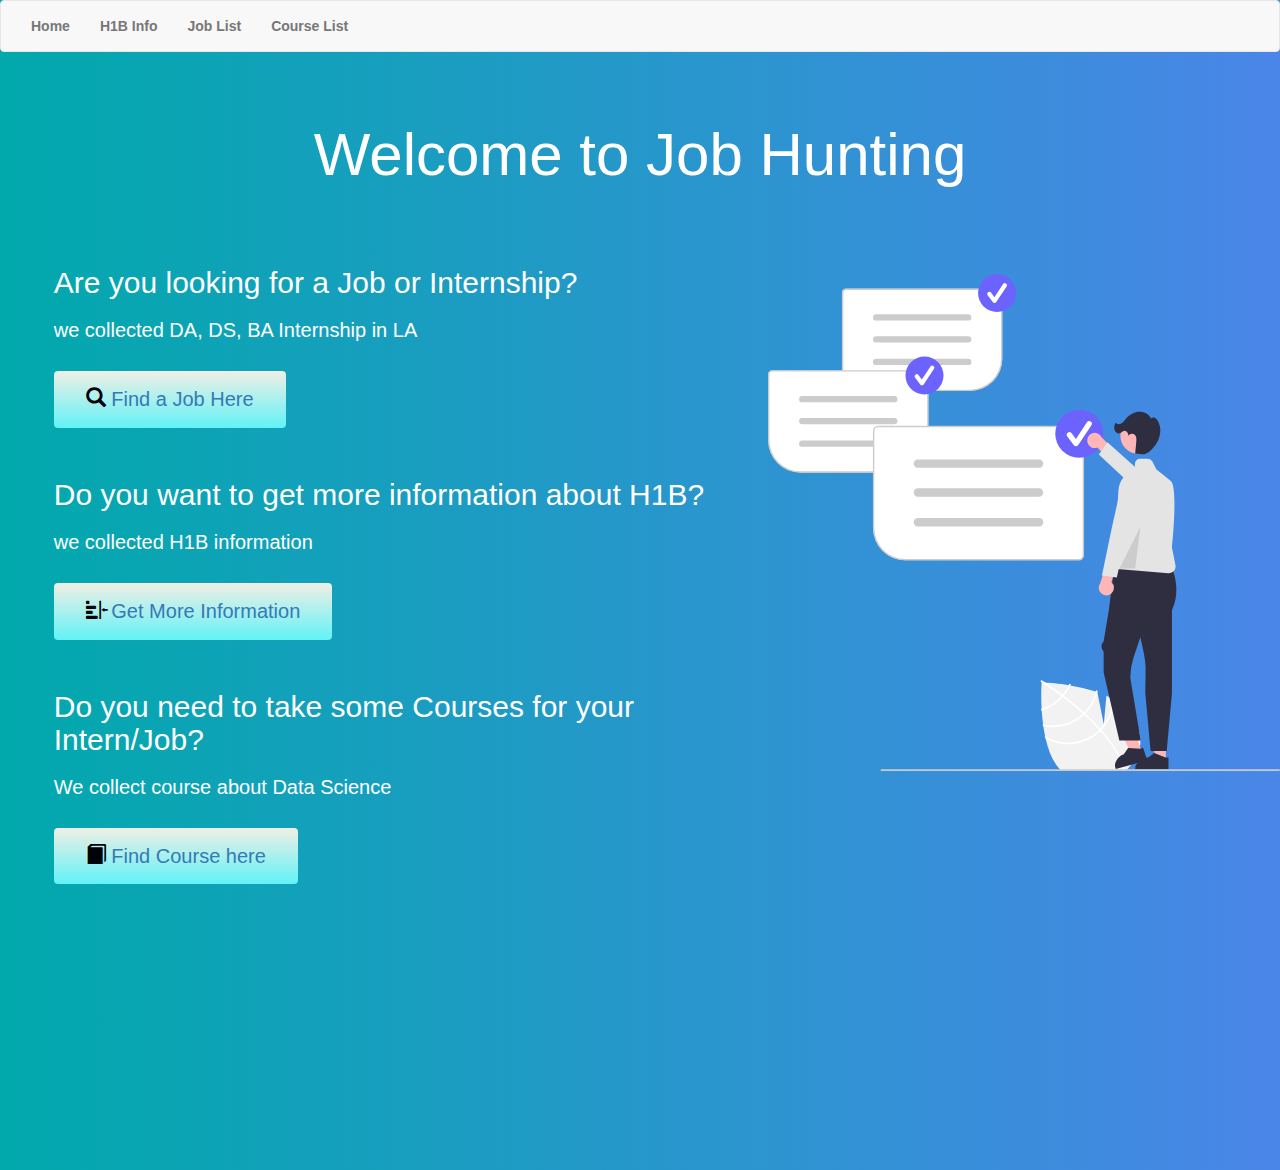
==== index.html @ 9eec8bff "111" ====
<html>
<meta charset="utf-8">
<meta name="viewport" content="width=device-width, initial-scale=1">
<link rel="stylesheet" href="https://maxcdn.bootstrapcdn.com/bootstrap/3.3.7/css/bootstrap.min.css">
<script src="https://ajax.googleapis.com/ajax/libs/jquery/3.1.1/jquery.min.js"></script>
<script src="https://maxcdn.bootstrapcdn.com/bootstrap/3.3.7/js/bootstrap.min.js"></script>
<link rel="stylesheet" href="https://maxcdn.bootstrapcdn.com/bootstrap/3.3.7/css/bootstrap.min.css">
<link rel="stylesheet" href="home.css"/>

<head>
    <link rel="stylesheet" href="styles.css">
    <style>
        body {
            background: linear-gradient(to right, #01a9ac, #4a86e8);
        }

        .wrapper {
            top: 38%;
            box-shadow: 0 0 0 0;
        }

        .center {
            width: 100%;
            padding: 30px 25px;
            text-align: center;
            color: #fff;
        }

        .g-signin2 > div {
            margin: 0 auto;
        }

        .outer-main {
            height: 130%;
            width: 100vw;
        }
    </style>
    <script src="https://apis.google.com/js/platform.js" async defer></script>
    <script src="node_modules/jquery/dist/jquery.min.js"></script>
    <title>Home Page</title>
</head>

<body>
<div class="outer-main">
    <nav class="navbar navbar-default">
        <div class="container-fluid">
            <ul class="nav navbar-nav">
                <li><a href="index.html"><b>Home</b></a></li>
                <li><a href="h1b.html"><b>H1B Info</b></a></li>
                <li><a href="page.html"><b>Job List</b></a></li>
                <li><a href="course.html"><b>Course List</b></a></li>
            </ul>
        </div>
    </nav>
    <div class="wrapper">
        <div class="center">
            <h1>Welcome to Job Hunting</h1>
        </div>
    </div>

    <div class="main">
        <div class="left" style="float: left; width: 60%">
            <div class="main__container">
                <div class="main__content">
                    <h1 style="color:white">Are you looking for a Job or Internship?</h1>
                    <h2 style="color:white"> we collected DA, DS, BA Internship in LA </h2>
                    <button class="main__btn" >
                        <i class="glyphicon glyphicon-search" style="color:rgb(0, 3, 8)"></i>
                        <a href="page.html">Find a Job Here</a>
                    </button>
                </div>
                <div class="main__content1">
                    <h1 style="color:white">Do you want to get more information about H1B?</h1>
                    <h2 style="color:white"> we collected H1B information </h2>
                    <button class="main__btn">
                        <i class="glyphicon glyphicon-indent-right" style="color:rgb(0, 3, 8)"></i>
                        <a href="h1b.html">Get More Information</a>
                    </button>
                </div>
                <div class="main__content2">
                    <h1 style="color:white">Do you need to take some Courses for your Intern/Job?</h1>
                    <h2 style="color:white"> We collect course about Data Science </h2>
                    <button class="main__btn">
                        <i class="glyphicon glyphicon-book" style="color:rgb(0, 3, 8)"></i>
                        <a href="course.html">Find Course here</a>
                    </button>
                </div>
            </div>
        </div>
        <div class="right" style="float:right; width: 40%; padding-left: 0%">
            <div class="main__img__container">
                <img src="images/home1.svg" alt='pic' id="main_img" width="100%"/>
            </div>
        </div>

    </div>
</div>
</body>

</html>
---- home.css ----
.center h1{
    font-size: 6rem;
}
.main__content h1{
    font-size: 3rem;
    margin-left: 7%;
    margin-top: 5%;
}
.main__content h2{
    font-size: 2rem;
    margin-left: 7%;
}
.main__content1 h1{
    font-size: 3rem;
    margin-left: 7%;
    margin-top: 50px;
}

.main__content1 h2{
    font-size: 2rem;
    margin-left: 7%;
}

.main__content2 h1{
    font-size: 3rem;
    margin-left: 7%;
    margin-top: 50px;
}

.main__content2 h2{
    font-size: 2rem;
    margin-left: 7%;
}

.main__btn {
    font-size: 2rem;
    margin-left: 7%;
    background-image: linear-gradient(to top, #62f2f7, #fe51 100%);
    padding: 14px 32px;
    border: none;
    border-radius: 4px;
    color: #ffffff;
    margin-top: 2rem;
    cursor: pointer;
    position: relative;
    transform: all 0.35s;
}
.main__img__container{
    padding-top: 9%;
}
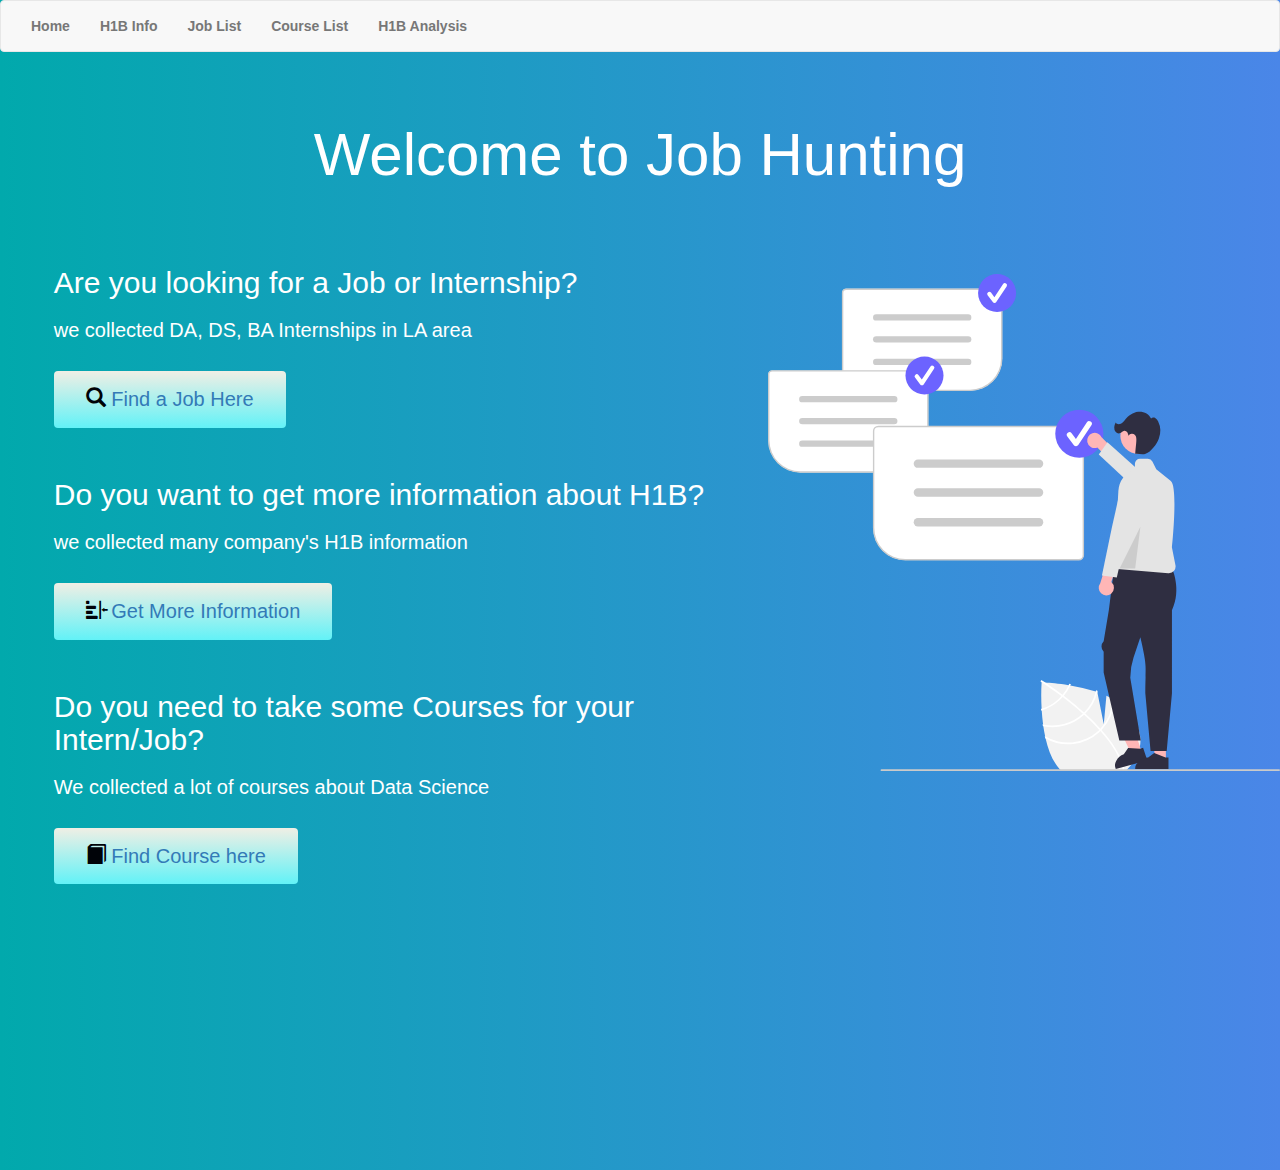
==== commit 6960689a: "嘿嘿嘿" ====
--- a/index.html
+++ b/index.html
@@ -49,6 +49,7 @@
                 <li><a href="h1b.html"><b>H1B Info</b></a></li>
                 <li><a href="page.html"><b>Job List</b></a></li>
                 <li><a href="course.html"><b>Course List</b></a></li>
+                <li><a href="analysis.html"><b>H1B Analysis</b></a></li>
             </ul>
         </div>
     </nav>
@@ -63,7 +64,7 @@
             <div class="main__container">
                 <div class="main__content">
                     <h1 style="color:white">Are you looking for a Job or Internship?</h1>
-                    <h2 style="color:white"> we collected DA, DS, BA Internship in LA </h2>
+                    <h2 style="color:white"> we collected DA, DS, BA Internships in LA area</h2>
                     <button class="main__btn" >
                         <i class="glyphicon glyphicon-search" style="color:rgb(0, 3, 8)"></i>
                         <a href="page.html">Find a Job Here</a>
@@ -71,7 +72,7 @@
                 </div>
                 <div class="main__content1">
                     <h1 style="color:white">Do you want to get more information about H1B?</h1>
-                    <h2 style="color:white"> we collected H1B information </h2>
+                    <h2 style="color:white"> we collected many company's H1B information </h2>
                     <button class="main__btn">
                         <i class="glyphicon glyphicon-indent-right" style="color:rgb(0, 3, 8)"></i>
                         <a href="h1b.html">Get More Information</a>
@@ -79,7 +80,7 @@
                 </div>
                 <div class="main__content2">
                     <h1 style="color:white">Do you need to take some Courses for your Intern/Job?</h1>
-                    <h2 style="color:white"> We collect course about Data Science </h2>
+                    <h2 style="color:white"> We collected a lot of courses about Data Science </h2>
                     <button class="main__btn">
                         <i class="glyphicon glyphicon-book" style="color:rgb(0, 3, 8)"></i>
                         <a href="course.html">Find Course here</a>
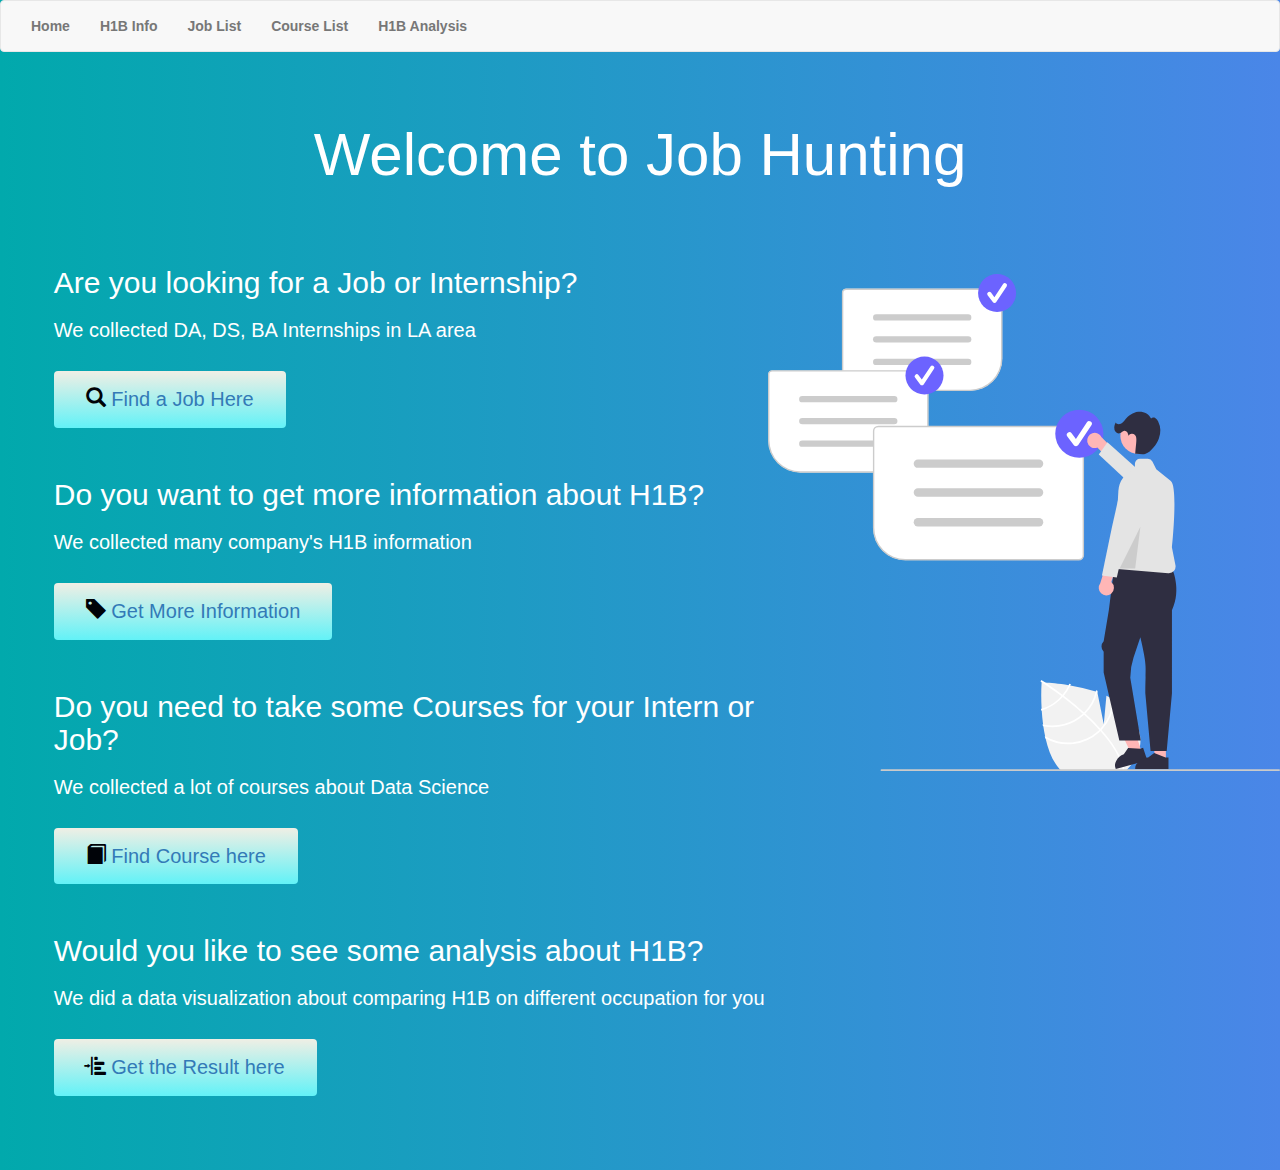
==== commit 53252c38: "11" ====
--- a/index.html
+++ b/index.html
@@ -64,7 +64,7 @@
             <div class="main__container">
                 <div class="main__content">
                     <h1 style="color:white">Are you looking for a Job or Internship?</h1>
-                    <h2 style="color:white"> we collected DA, DS, BA Internships in LA area</h2>
+                    <h2 style="color:white"> We collected DA, DS, BA Internships in LA area</h2>
                     <button class="main__btn" >
                         <i class="glyphicon glyphicon-search" style="color:rgb(0, 3, 8)"></i>
                         <a href="page.html">Find a Job Here</a>
@@ -72,18 +72,26 @@
                 </div>
                 <div class="main__content1">
                     <h1 style="color:white">Do you want to get more information about H1B?</h1>
-                    <h2 style="color:white"> we collected many company's H1B information </h2>
+                    <h2 style="color:white"> We collected many company's H1B information </h2>
                     <button class="main__btn">
-                        <i class="glyphicon glyphicon-indent-right" style="color:rgb(0, 3, 8)"></i>
+                        <i class="glyphicon glyphicon-tag" style="color:rgb(0, 3, 8)"></i>
                         <a href="h1b.html">Get More Information</a>
                     </button>
                 </div>
                 <div class="main__content2">
-                    <h1 style="color:white">Do you need to take some Courses for your Intern/Job?</h1>
+                    <h1 style="color:white">Do you need to take some Courses for your Intern or Job?</h1>
                     <h2 style="color:white"> We collected a lot of courses about Data Science </h2>
                     <button class="main__btn">
                         <i class="glyphicon glyphicon-book" style="color:rgb(0, 3, 8)"></i>
                         <a href="course.html">Find Course here</a>
+                    </button>
+                </div>
+                <div class="main__content3">
+                    <h1 style="color:white"> Would you like to see some analysis about H1B?</h1>
+                    <h2 style="color:white"> We did a data visualization about comparing H1B on different occupation for you</h2>
+                    <button class="main__btn">
+                        <i class="glyphicon glyphicon-indent-left" style="color:rgb(0, 3, 8)"></i>
+                        <a href="course.html"> Get the Result here </a>
                     </button>
                 </div>
             </div>
--- a/home.css
+++ b/home.css
@@ -32,6 +32,17 @@
     margin-left: 7%;
 }
 
+.main__content3 h1{
+    font-size: 3rem;
+    margin-left: 7%;
+    margin-top: 50px;
+}
+
+.main__content3 h2{
+    font-size: 2rem;
+    margin-left: 7%;
+}
+
 .main__btn {
     font-size: 2rem;
     margin-left: 7%;
